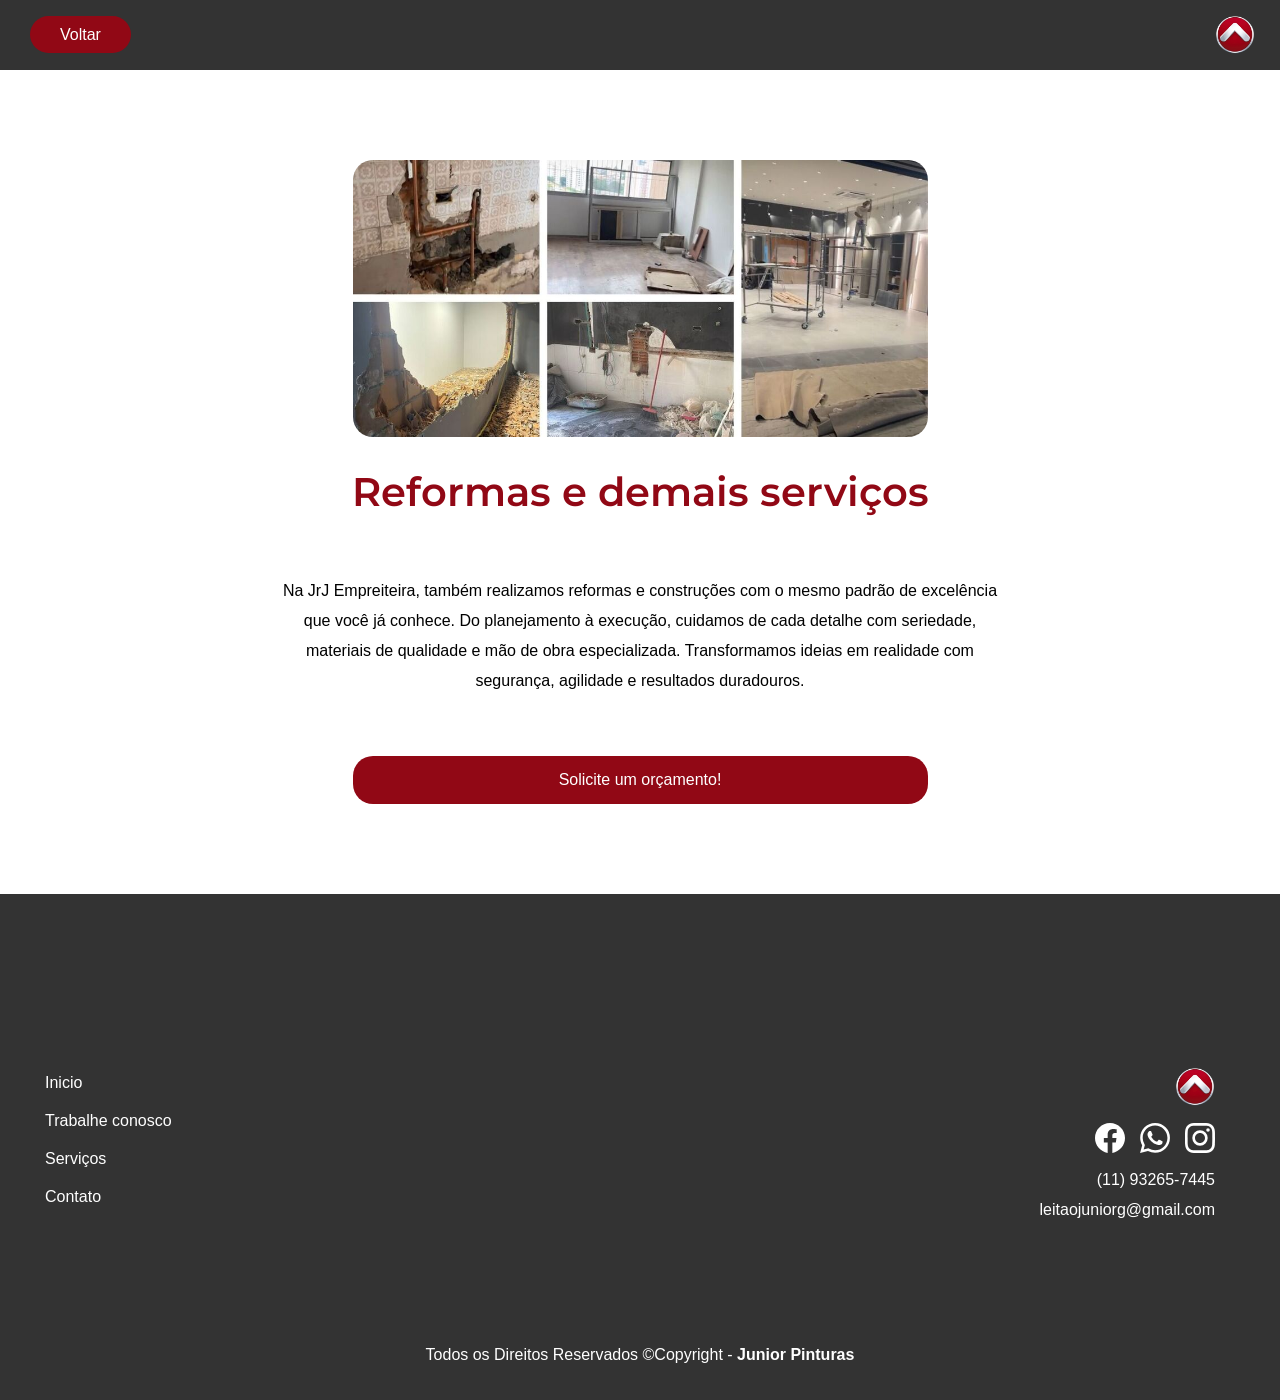
==== pages/demais-servicos.html @ 238eddf2 "add files on repo" ====
<!DOCTYPE html>
<html lang="pt-br">
<head>
	<meta charset="UTF-8">
	<meta name="viewport" content="width=device-width, initial-scale=1.0">
	<meta name="description" content="Reformas e construções com qualidade, segurança e mão de obra especializada. A JrJ Empreiteira transforma projetos em resultados duradouros com excelência em cada detalhe.">
	<meta property="og:title" content="JrJ Empreiteira | Reformas e demais serviços">
	<meta property="og:description" content="Reformas e construções com qualidade, segurança e mão de obra especializada. A JrJ Empreiteira transforma projetos em resultados duradouros com excelência em cada detalhe.">
	<meta property="og:image" content="../images/logo-jrj.png">
	<meta property="og:url" content="url">
	<meta property="og:type" content="website">
	<link rel="stylesheet" href="../styles/pages.css">
	<link rel="shortcut icon" href="../icons/favicon.ico" type="image/x-icon">
	<title>Reformas e Demais Serviços | JrJ Empreiteira</title>
</head>
<body>
	<header>
		<nav class="nav-back">
			<a class="back-button" href="../index.html#services">Voltar</a>
		</nav>
		<img loading="lazy" class="logo" src="../images/logo-jrj.png" width="40px" height="40px" alt="Logo da JrJ Empreiteira">
	</header>
	<main>
		<section>
			<div class="img-box">
				<img class="img-services" loading="lazy" width="575px" height="306px" src="../images/reformas.jpg" alt="Mosaico de serviços da JrJ Empreiteira">
			</div>
			<div class="text-services">
				<h2>Reformas e demais serviços</h2>
				<p>Na JrJ Empreiteira, também realizamos reformas e construções com o mesmo padrão de excelência que você já conhece. Do planejamento à execução, cuidamos de cada detalhe com seriedade, materiais de qualidade e mão de obra especializada. Transformamos ideias em realidade com segurança, agilidade e resultados duradouros.</p>
				<a href="https://wa.link/ldqi02">Solicite um  orçamento!</a>
			</div>
		</section>
	</main>
	<footer>
		<div class="footer-box">
			<section id="menu">
				<nav>
					<ul>
						<li><a href="../index.html#hero">Inicio</a></li>
						<li><a href="../index.html#pilars">Trabalhe conosco</a></li>
						<li><a href="../index.html#services">Serviços</a></li>
						<li><a href="../index.html#contact">Contato</a></li>
					</ul>
				</nav>
			</section>
			<section id="info">
				<img loading="lazy" class="logo" src="../images/logo-jrj.png" width="40px" height="40px" alt="Logo da JrJ">
				<nav class="social-medias">
					<a href="https://www.facebook.com/profile.php?id=61577512521113" target="_blank"><img loading="lazy" src="../icons/facebook.svg" width="30px"height="30px" alt="Facebook"></a>
					<a href="https://wa.link/ldqi02" target="_blank"><img loading="lazy" src="../icons/whatsapp.svg" width="30px"height="30px" alt="Whatsapp"></a>
					<a href="https://www.instagram.com/jrj_empreiteira/" target="_blank"><img loading="lazy" src="../icons/instagram.svg" width="30px"height="30px" alt="instagram"></a>
				</nav>
				<p>(11) 93265-7445</p>
				<p>leitaojuniorg@gmail.com</p>
			</section>
		</div>
		<section id="rights">
			<p>Todos os Direitos Reservados ©Copyright - <strong>Junior Pinturas</strong></p>
		</section>
	</footer>
</body>
</html>
---- styles/pages.css ----
@charset "UTF-8";

* {
	margin: 0;
	padding: 0;
	box-sizing: border-box;
	font-family: arial, helvetica, sans-serif;
	-webkit-tap-highlight-color: transparent;
	scroll-behavior: smooth;
}

:root {
	--color1: #333;
	--color2: #910815;
	--color3: #ababab;
	--color4: #600c14;
	--color5: #999;
	--contrast-c: #aa0000;
	--background: #eee;
	--background2: #cdcdcd;
}

@font-face {
	font-family: 'montserrat';
	src: url('../fonts/montserrat.ttf') format('truetype');
	font-weight: normal;
}

@font-face {
	font-family: 'montserrat bold';
	src: url('../fonts/montserrat-bold.ttf') format('truetype');
	font-weight: normal;
}


h1 {
	font-family: 'montserrat bold';
	font-weight: bold;
	font-size: 3em;
	animation: fadeLeftH1 4s ease both;
	animation-timeline: view();
}

h2 {
	color: var(--color2);
	font-family: 'montserrat bold';
	font-weight: normal;
	font-size: 2.5em;
	animation: fadeLeft 4s ease;
	animation-timeline: scroll();
}

h3 {
	font-family: 'montserrat';
	font-size: 2em;
}

a {
	text-decoration: none;
	color: #000;
}

p { line-height: 30px; }

header {
	z-index: 4;
	position: fixed;
	top: 0;
	height: 70px;
	width: 100%;
	display: flex;
	flex-flow: row nowrap;
	align-items: center;
	justify-content: space-between;
	background: var(--color1);
	color: #fff;
}
header img { margin-right: 25px; }

.back-button {
	background: var(--color2);
	color: #fff;
	padding: 10px 30px;
	margin: 30px;
	border-radius: 20px;
	transition: .2s;
}

.back-button:hover { filter: brightness(.5); }

main { padding: 120px 120px 20px 120px; }
section { margin: 40px; }
section .img-box {
	display: flex;
	justify-content: center;
	align-items: center;
	width: 100%;
}

section .img-services {
	height: 100%;
	width: 100%;
	border-radius: 20px;
}

section .text-services {
	margin: 30px 0;
	display: flex;
	flex-flow: column nowrap;
	align-items: center;
	justify-content: center;
}

section .text-services h2 {
	text-align: center;
	margin: 30px 0;
}

section .text-services p {
	text-align: center;
	margin: 30px 0;
}

section .text-services a {
	display: flex;
	align-items: center;
	justify-content: center;
	flex: auto;
	background: var(--color2);
	color: #fff;
	margin: 30px;
	padding: 15px 30px;
	border-radius: 20px;
	transition: .2s;
}

section .text-services a:hover { filter: brightness(.5); }

footer {
	padding: 120px 25px 0 25px;
	background-color: var(--color1);
	color: #fff;
	margin-bottom: -200px;
}

footer div.footer-box {
	display: flex;
	justify-content: space-between;
	flex-flow: column wrap;
}

footer section#menu {
	display: flex;
	flex-flow: column nowrap;
	color: #fff;
}

footer section#menu li {
	list-style: none;
	margin: 20px 0;
}

footer section#menu a { color: #fff; }
footer section#info {
	width: 200px;
	padding: 5px 0;
	text-align: left;
}

footer section#info .social-medias {
	display: flex;
	justify-content: flex-start;
	gap: 15px;
}

footer section#info img { margin: 8px 0; }
footer section#rights {
	text-align: left;
	padding: 30px 0;
}

@media screen and (min-width: 320px) and (max-width: 402px) {
	main { padding: 120px 10px; }

	section .img-box img {
		height: 200px;
		width: 280px;
	}

	section .text-services a { margin: 0; }
}

@media screen and (min-width: 360px) and (max-width: 647px) {
	section .text-services a { width: 80%; }
}

@media screen and (min-width: 402px) and (max-width: 647px) {
	main { padding: 120px 10px; }
}


@media screen and (min-width: 646px) {
	
	section .img-services {
		display: flex;
		justify-content: center;
		width: 575px;
	}

	section .text-services a { width: 575px; }

	footer div.footer-box {
		display: flex;
		justify-content: space-between;
		flex-flow: row nowrap;
	}

	footer section#menu { margin-left: 20px; }
	footer section#info {
		text-align: right;
		display: flex;
		flex-flow: column nowrap;
		align-items: flex-end;
	}

	footer section#rights {
		display: flex;
		justify-content: center;
	}

	footer section#info p { text-align: right; }
}

@media screen and (min-width: 1060px) {
	section .text-services { margin: 0 120px; }
}

@media screen and (min-width: 1400px) {
	section {
		display: flex;
		flex-flow: row nowrap;
		justify-content: center;
		align-items: center;
	}

	section .text-services { margin: 60px; }
}

@media screen and (min-width: 2300px) {
	section { margin: 0 18%; }
}
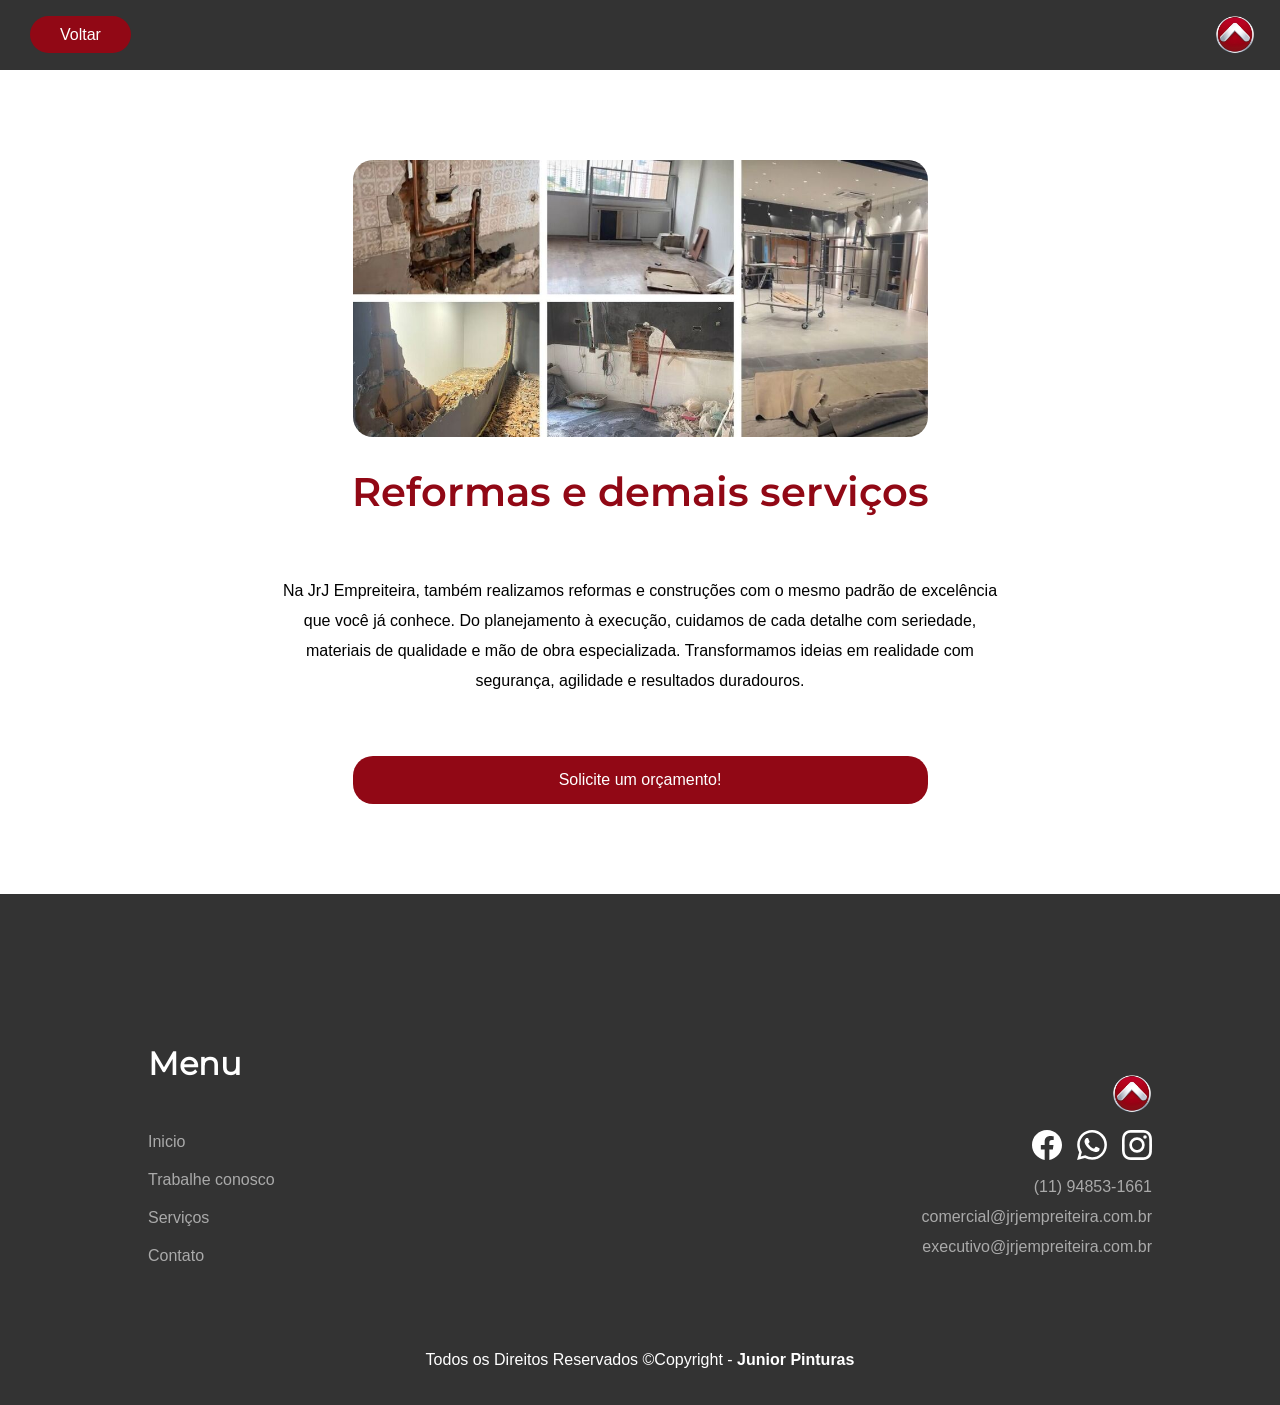
==== commit f318972c: "fix bug on footer pages" ====
--- a/pages/demais-servicos.html
+++ b/pages/demais-servicos.html
@@ -21,7 +21,7 @@
 		<img loading="lazy" class="logo" src="../images/logo-jrj.png" width="40px" height="40px" alt="Logo da JrJ Empreiteira">
 	</header>
 	<main>
-		<section>
+		<section id="services-box">
 			<div class="img-box">
 				<img class="img-services" loading="lazy" width="575px" height="306px" src="../images/reformas.jpg" alt="Mosaico de serviços da JrJ Empreiteira">
 			</div>
@@ -35,10 +35,11 @@
 	<footer>
 		<div class="footer-box">
 			<section id="menu">
+				<h3>Menu</h3>
 				<nav>
 					<ul>
 						<li><a href="../index.html#hero">Inicio</a></li>
-						<li><a href="../index.html#pilars">Trabalhe conosco</a></li>
+						<li><a href="mailto:administrativo@jrjempreiteira.com.br?subject=Renove%20seu%20predio%20com%20a%20JrJ%20Empreiteira!&?body=Ol%C3%A1!%20Vim%20do%20site%20da%20jrj%20e%20queria%20pedir%20um%20or%C3%A7amento..">Trabalhe conosco</a></li>
 						<li><a href="../index.html#services">Serviços</a></li>
 						<li><a href="../index.html#contact">Contato</a></li>
 					</ul>
@@ -51,8 +52,9 @@
 					<a href="https://wa.link/ldqi02" target="_blank"><img loading="lazy" src="../icons/whatsapp.svg" width="30px"height="30px" alt="Whatsapp"></a>
 					<a href="https://www.instagram.com/jrj_empreiteira/" target="_blank"><img loading="lazy" src="../icons/instagram.svg" width="30px"height="30px" alt="instagram"></a>
 				</nav>
-				<p>(11) 93265-7445</p>
-				<p>leitaojuniorg@gmail.com</p>
+				<p>(11) 94853-1661</p>
+				<p class="email-text">comercial@jrjempreiteira.com.br</p>
+				<p class="email-text">executivo@jrjempreiteira.com.br</p>
 			</section>
 		</div>
 		<section id="rights">
--- a/styles/pages.css
+++ b/styles/pages.css
@@ -89,7 +89,7 @@
 .back-button:hover { filter: brightness(.5); }
 
 main { padding: 120px 120px 20px 120px; }
-section { margin: 40px; }
+section#services-box { margin: 40px; }
 section .img-box {
 	display: flex;
 	justify-content: center;
@@ -149,6 +149,10 @@
 	flex-flow: column wrap;
 }
 
+footer h3 { margin-bottom: 30px; }
+
+footer section { padding: 30px 0; }
+
 footer section#menu {
 	display: flex;
 	flex-flow: column nowrap;
@@ -160,11 +164,12 @@
 	margin: 20px 0;
 }
 
-footer section#menu a { color: #fff; }
+footer section#menu a { color: #aaa; }
 footer section#info {
 	width: 200px;
 	padding: 5px 0;
 	text-align: left;
+	color: #aaa;
 }
 
 footer section#info .social-medias {
@@ -173,6 +178,8 @@
 	gap: 15px;
 }
 
+footer section#info .social-medias img { transition: .2s; }
+footer section#info .social-medias img:hover { filter: brightness(.5); }
 footer section#info img { margin: 8px 0; }
 footer section#rights {
 	text-align: left;
@@ -219,6 +226,7 @@
 	footer section#info {
 		text-align: right;
 		display: flex;
+		justify-content: center;
 		flex-flow: column nowrap;
 		align-items: flex-end;
 	}
@@ -231,6 +239,10 @@
 	footer section#info p { text-align: right; }
 }
 
+@media screen and (min-width: 959px) {
+	footer { padding: 120px 10% 0 10%; }
+}
+
 @media screen and (min-width: 1060px) {
 	section .text-services { margin: 0 120px; }
 }
@@ -244,6 +256,8 @@
 	}
 
 	section .text-services { margin: 60px; }
+
+	footer { padding: 120px 20% 0 20%; }
 }
 
 @media screen and (min-width: 2300px) {
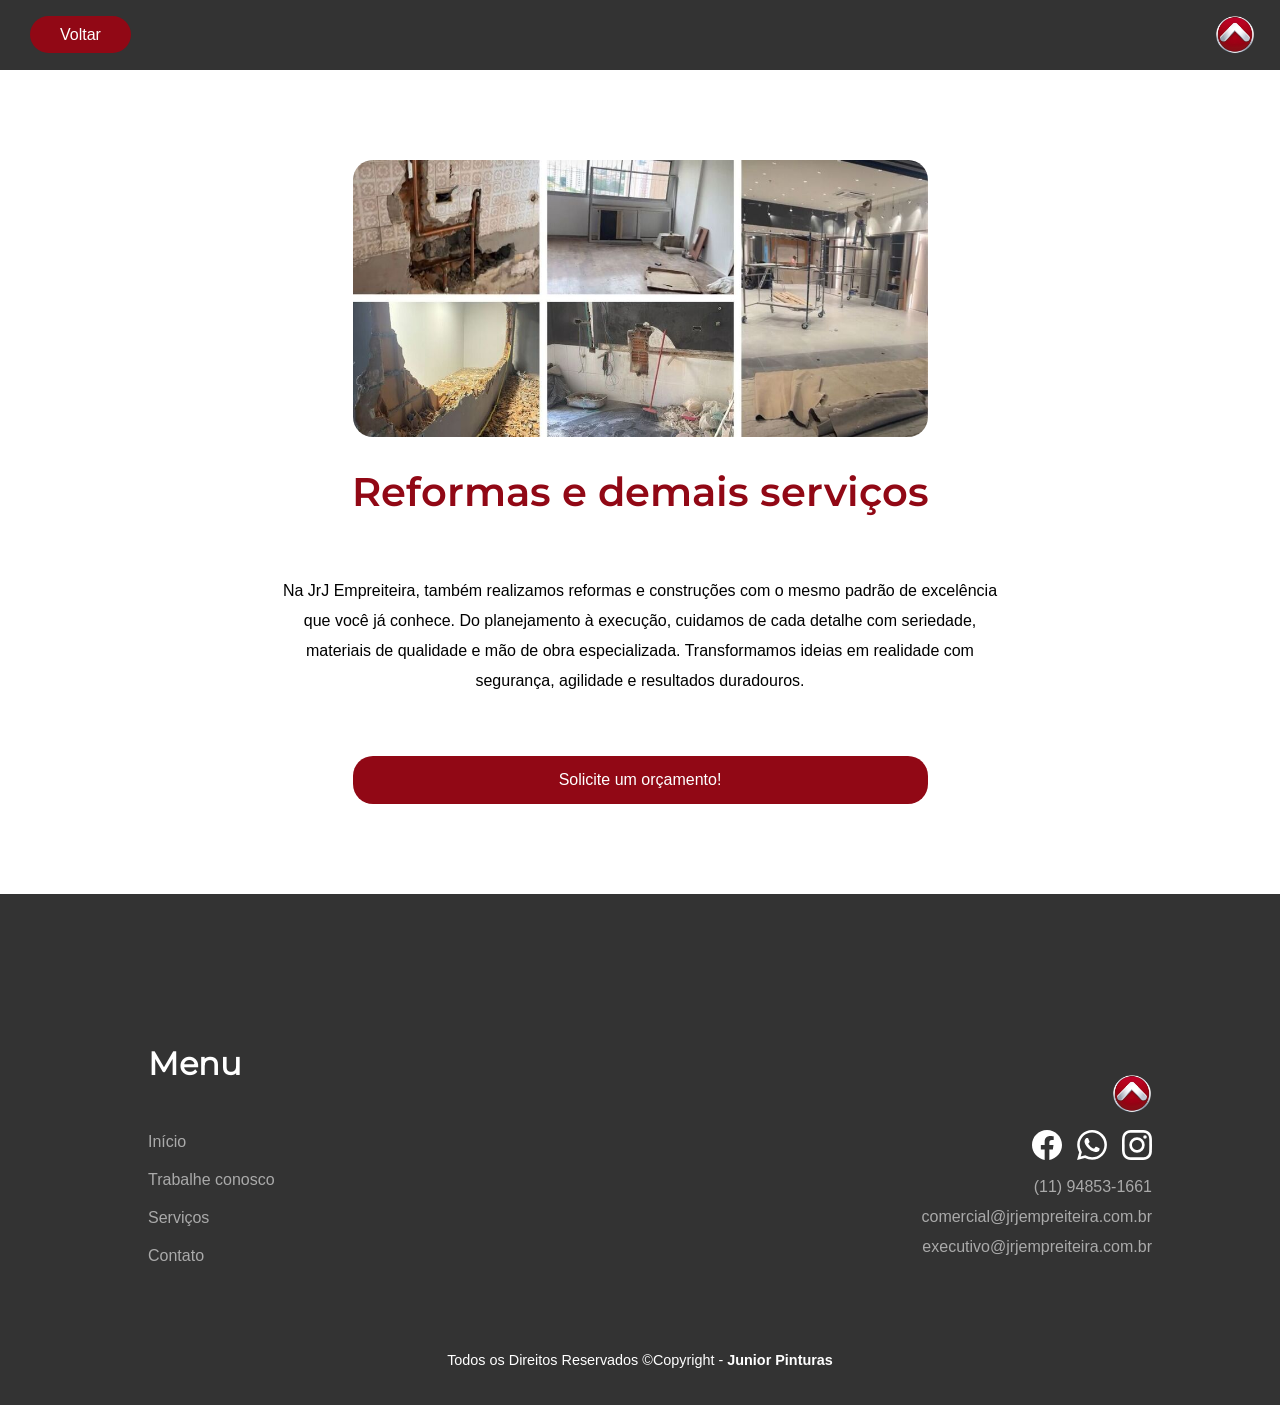
==== commit 1e552c49: "fix write errors" ====
--- a/pages/demais-servicos.html
+++ b/pages/demais-servicos.html
@@ -28,7 +28,7 @@
 			<div class="text-services">
 				<h2>Reformas e demais serviços</h2>
 				<p>Na JrJ Empreiteira, também realizamos reformas e construções com o mesmo padrão de excelência que você já conhece. Do planejamento à execução, cuidamos de cada detalhe com seriedade, materiais de qualidade e mão de obra especializada. Transformamos ideias em realidade com segurança, agilidade e resultados duradouros.</p>
-				<a href="https://wa.link/ldqi02">Solicite um  orçamento!</a>
+				<a href="https://wa.link/ldqi02" target="_blank">Solicite um  orçamento!</a>
 			</div>
 		</section>
 	</main>
@@ -38,8 +38,8 @@
 				<h3>Menu</h3>
 				<nav>
 					<ul>
-						<li><a href="../index.html#hero">Inicio</a></li>
-						<li><a href="mailto:administrativo@jrjempreiteira.com.br?subject=Renove%20seu%20predio%20com%20a%20JrJ%20Empreiteira!&?body=Ol%C3%A1!%20Vim%20do%20site%20da%20jrj%20e%20queria%20pedir%20um%20or%C3%A7amento..">Trabalhe conosco</a></li>
+						<li><a href="../index.html#hero">Início</a></li>
+						<li><a href="administrativo@jrjempreiteira.com.br">Trabalhe conosco</a></li>
 						<li><a href="../index.html#services">Serviços</a></li>
 						<li><a href="../index.html#contact">Contato</a></li>
 					</ul>
--- a/styles/pages.css
+++ b/styles/pages.css
@@ -184,6 +184,7 @@
 footer section#rights {
 	text-align: left;
 	padding: 30px 0;
+	font-size: .9em;
 }
 
 @media screen and (min-width: 320px) and (max-width: 402px) {
